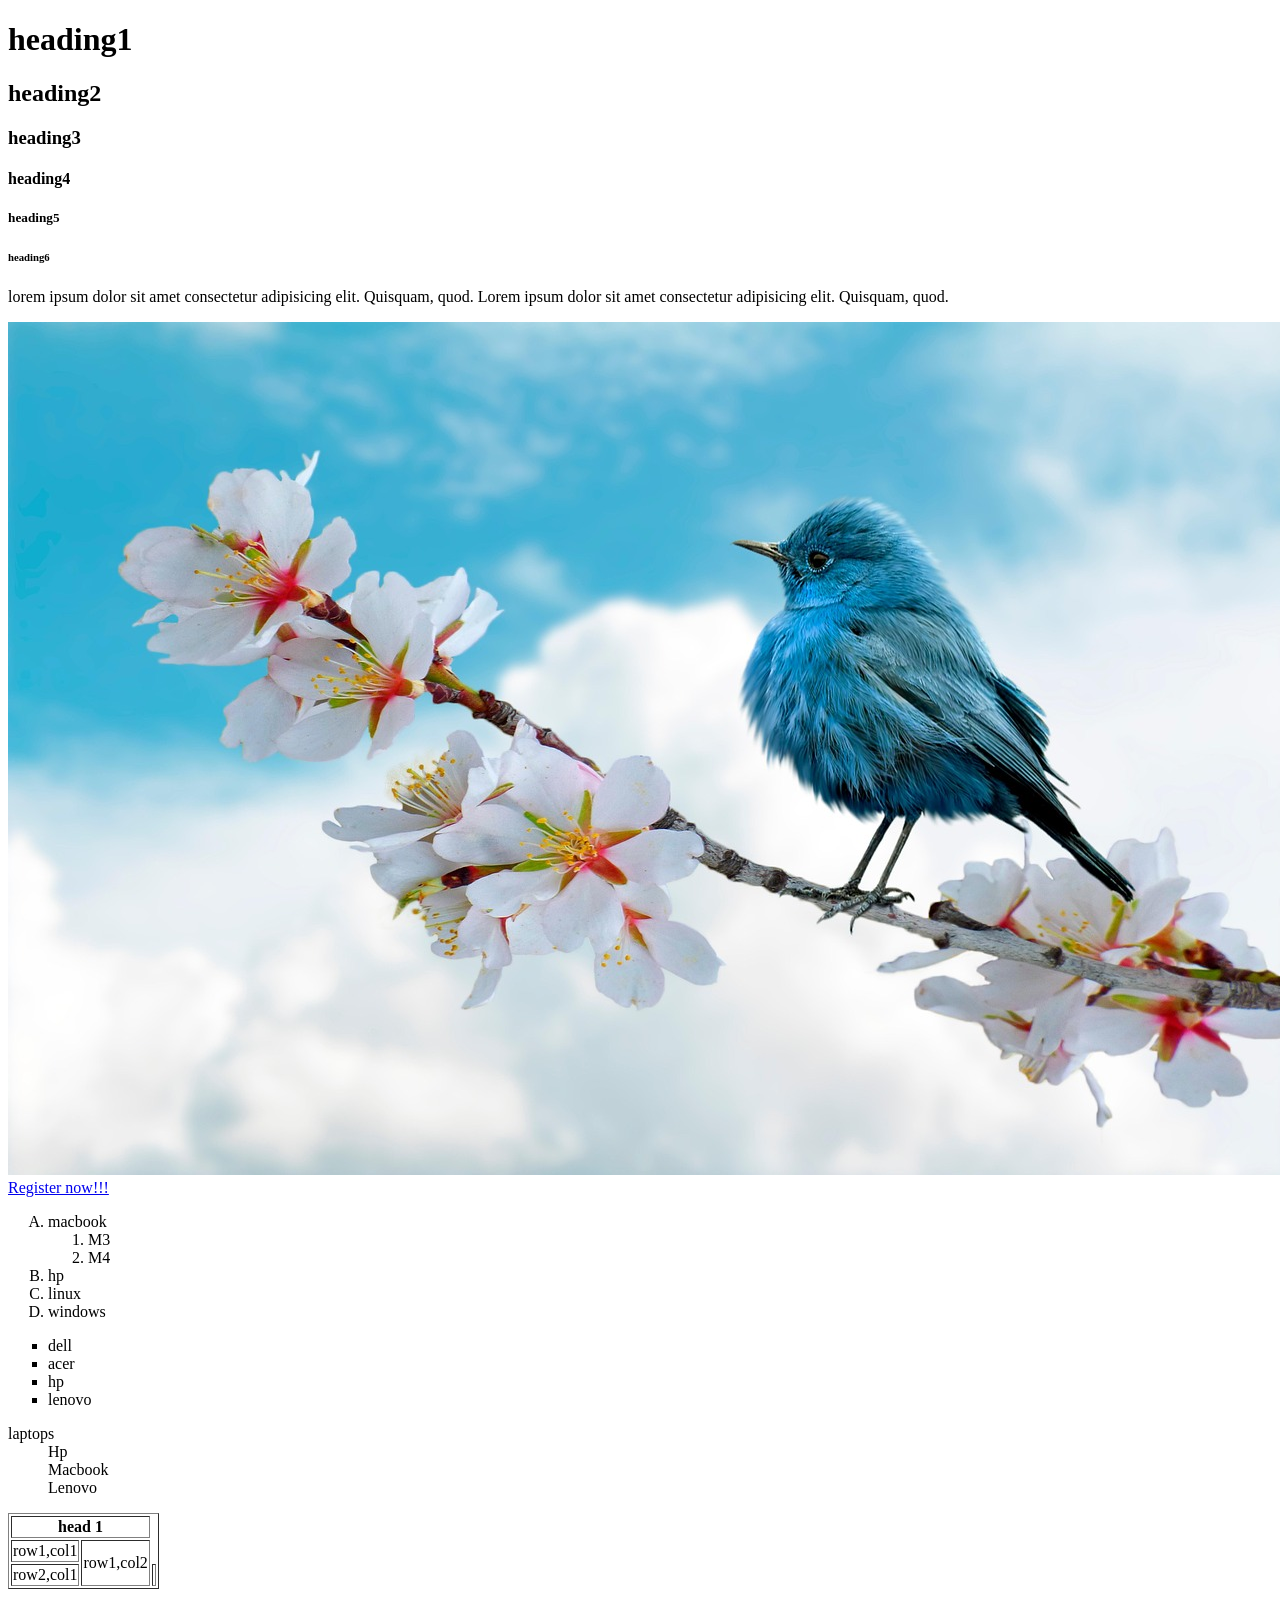
==== index.html @ 82f61e5a "Intro to html tags" ====
<!DOCTYPE html>
<html lang="en">
<head>
    <meta charset="UTF-8">
    <meta name="viewport" content="width=device-width, initial-scale=1.0">
    <title>Intro to HTML</title>
</head>
<body>
  <!-- heading tags -->
    <h1>heading1</h1>
    <h2>heading2</h2>
    <h3>heading3</h3>
    <h4>heading4</h4>
    <h5>heading5</h5>
    <h6>heading6</h6>

    <p>
        lorem ipsum dolor sit amet consectetur adipisicing elit. Quisquam, quod. Lorem ipsum dolor sit amet consectetur adipisicing elit. Quisquam, quod.
    </p>
    <!--unpaired tags-->

    <img src="bird-8788491_1280 (1).jpg"/>

    <!--pair of tags-->

    <a href="register.html">
        Register now!!!
    </a>
    <!--orderd list-->
    <ol type="A">
        <li>macbook</li>
        <ol>
            <li>M3</li>
            <LI>M4</LI>
        </ol>
        <li>hp</li>
        <li>linux</li>
        <li>windows</li>
    </ol>
   <!-- unordered list-->
    <ul type="square">
        <li>dell</li>
        <li>acer</li>
        <li>hp</li>
        <li>lenovo</li>
    </ul>

    <dl>
        <dt>laptops</dt>
        <dd>Hp</dd>
        <dd>Macbook</dd>
        <dd>Lenovo</dd>

     </dl>
    <!--rows,columns,table-->
     <table border="1">
        <tr>
            <th colspan="2">head 1</th>
            
            
        </tr>
        <tr>
            <td>row1,col1</td>
            <td rowspan="2">row1,col2</td>
        </tr>
<tr>
    <td>row2,col1</td>
    <td></td>
</tr>
    

     </table>
     <!-- semantic tags -->

     <section>
         <article></article>
     </section>
     <nav>
         <a href=""></a>
</body>
</html>
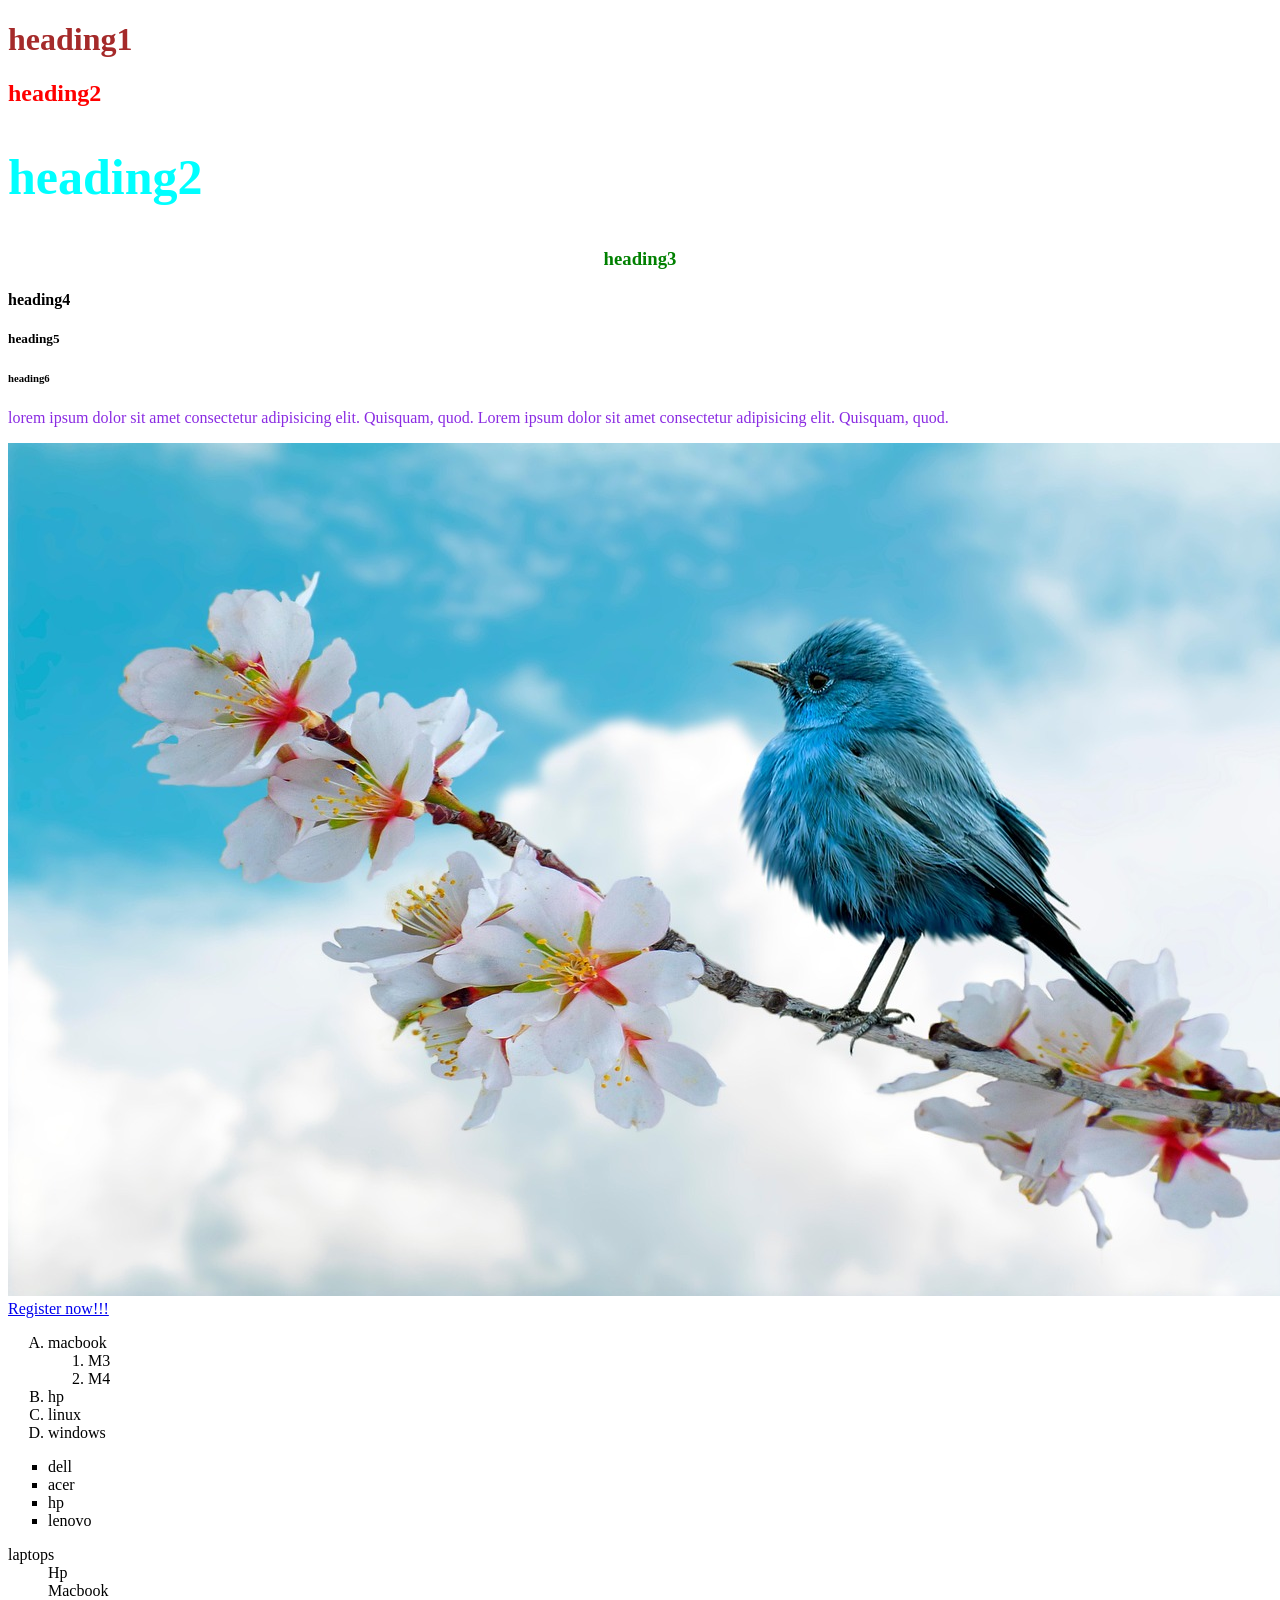
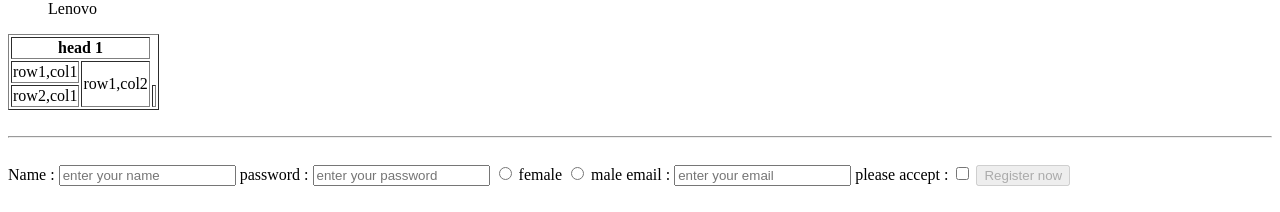
==== commit 81ba11e4: "add style.css" ====
--- a/index.html
+++ b/index.html
@@ -1,25 +1,55 @@
 <!DOCTYPE html>
 <html lang="en">
+
 <head>
     <meta charset="UTF-8">
     <meta name="viewport" content="width=device-width, initial-scale=1.0">
     <title>Intro to HTML</title>
+    <!-- internal css -->
+    <style>
+        /* tag selector */
+        /* h2{
+    color: red;
+}
+p{
+    color: blueviolet;
+}
+/* id selector */
+        #head-2 {
+            color: aqua;
+            font-size: 50px
+        }
+
+        /* class selector */
+        .theme-font {
+            color: green;
+            text-align: center;
+        }
+
+        */
+    </style>
+    <link rel="stylesheet" href="style.css">
 </head>
+
 <body>
-  <!-- heading tags -->
-    <h1>heading1</h1>
+    <!-- heading tags -->
+    <!-- //inline css-add-style attribute-->
+    <h1 style="color: brown">heading1</h1>
     <h2>heading2</h2>
-    <h3>heading3</h3>
+    <h2 id="head-2">heading2</h2>
+
+    <h3 class="theme-font">heading3</h3>
     <h4>heading4</h4>
     <h5>heading5</h5>
     <h6>heading6</h6>
 
     <p>
-        lorem ipsum dolor sit amet consectetur adipisicing elit. Quisquam, quod. Lorem ipsum dolor sit amet consectetur adipisicing elit. Quisquam, quod.
+        lorem ipsum dolor sit amet consectetur adipisicing elit. Quisquam, quod. Lorem ipsum dolor sit amet consectetur
+        adipisicing elit. Quisquam, quod.
     </p>
     <!--unpaired tags-->
 
-    <img src="bird-8788491_1280 (1).jpg"/>
+    <img src="bird-8788491_1280 (1).jpg" />
 
     <!--pair of tags-->
 
@@ -37,7 +67,7 @@
         <li>linux</li>
         <li>windows</li>
     </ol>
-   <!-- unordered list-->
+    <!-- unordered list-->
     <ul type="square">
         <li>dell</li>
         <li>acer</li>
@@ -51,31 +81,66 @@
         <dd>Macbook</dd>
         <dd>Lenovo</dd>
 
-     </dl>
+    </dl>
     <!--rows,columns,table-->
-     <table border="1">
+    <table border="1">
         <tr>
             <th colspan="2">head 1</th>
-            
-            
+
+
         </tr>
         <tr>
             <td>row1,col1</td>
             <td rowspan="2">row1,col2</td>
         </tr>
-<tr>
-    <td>row2,col1</td>
-    <td></td>
-</tr>
-    
+        <tr>
+            <td>row2,col1</td>
+            <td></td>
+        </tr>
 
-     </table>
-     <!-- semantic tags -->
 
-     <section>
-         <article></article>
-     </section>
-     <nav>
-         <a href=""></a>
+    </table>
+    <!-- semantic tags -->
+
+    <section>
+    </section>
+    <nav>
+    </nav>
+    <aside></aside>
+    <article>
+
+    </article>
+    </br>
+    <hr>
+</br>
+    <form>
+        <label>
+            Name :
+        </label>
+<input id="name" type="text" placeholder="enter your name" required/>
+<label>
+    password :
+</label>
+<input id="password" type="password" placeholder="enter your password" required/>
+<input type="radio" name="gender" value="female"/>
+<label for="mail">
+    female 
+</label>
+<input type="radio" name="gender" value="male"/>
+<label>
+    male 
+</label>
+<label>
+    email :
+</label>
+<input id="email" type="email" placeholder="enter your email"/>
+<label>
+    please accept :
+</label>
+<input type="checkbox" value="">
+<button disabled>Register now</button>
+    </form>
+</br>
 </body>
+
 </html>
--- a/style.css
+++ b/style.css
@@ -0,0 +1,23 @@
+h1 {
+    color: blue;
+}
+
+h2 {
+    color: red;
+}
+
+p {
+    color: blueviolet;
+}
+
+/* id selector */
+#head-2 {
+    color: aqua;
+    font-size: 50px
+}
+
+/* class selector */
+.theme-font {
+    color: green;
+    text-align: center;
+}
